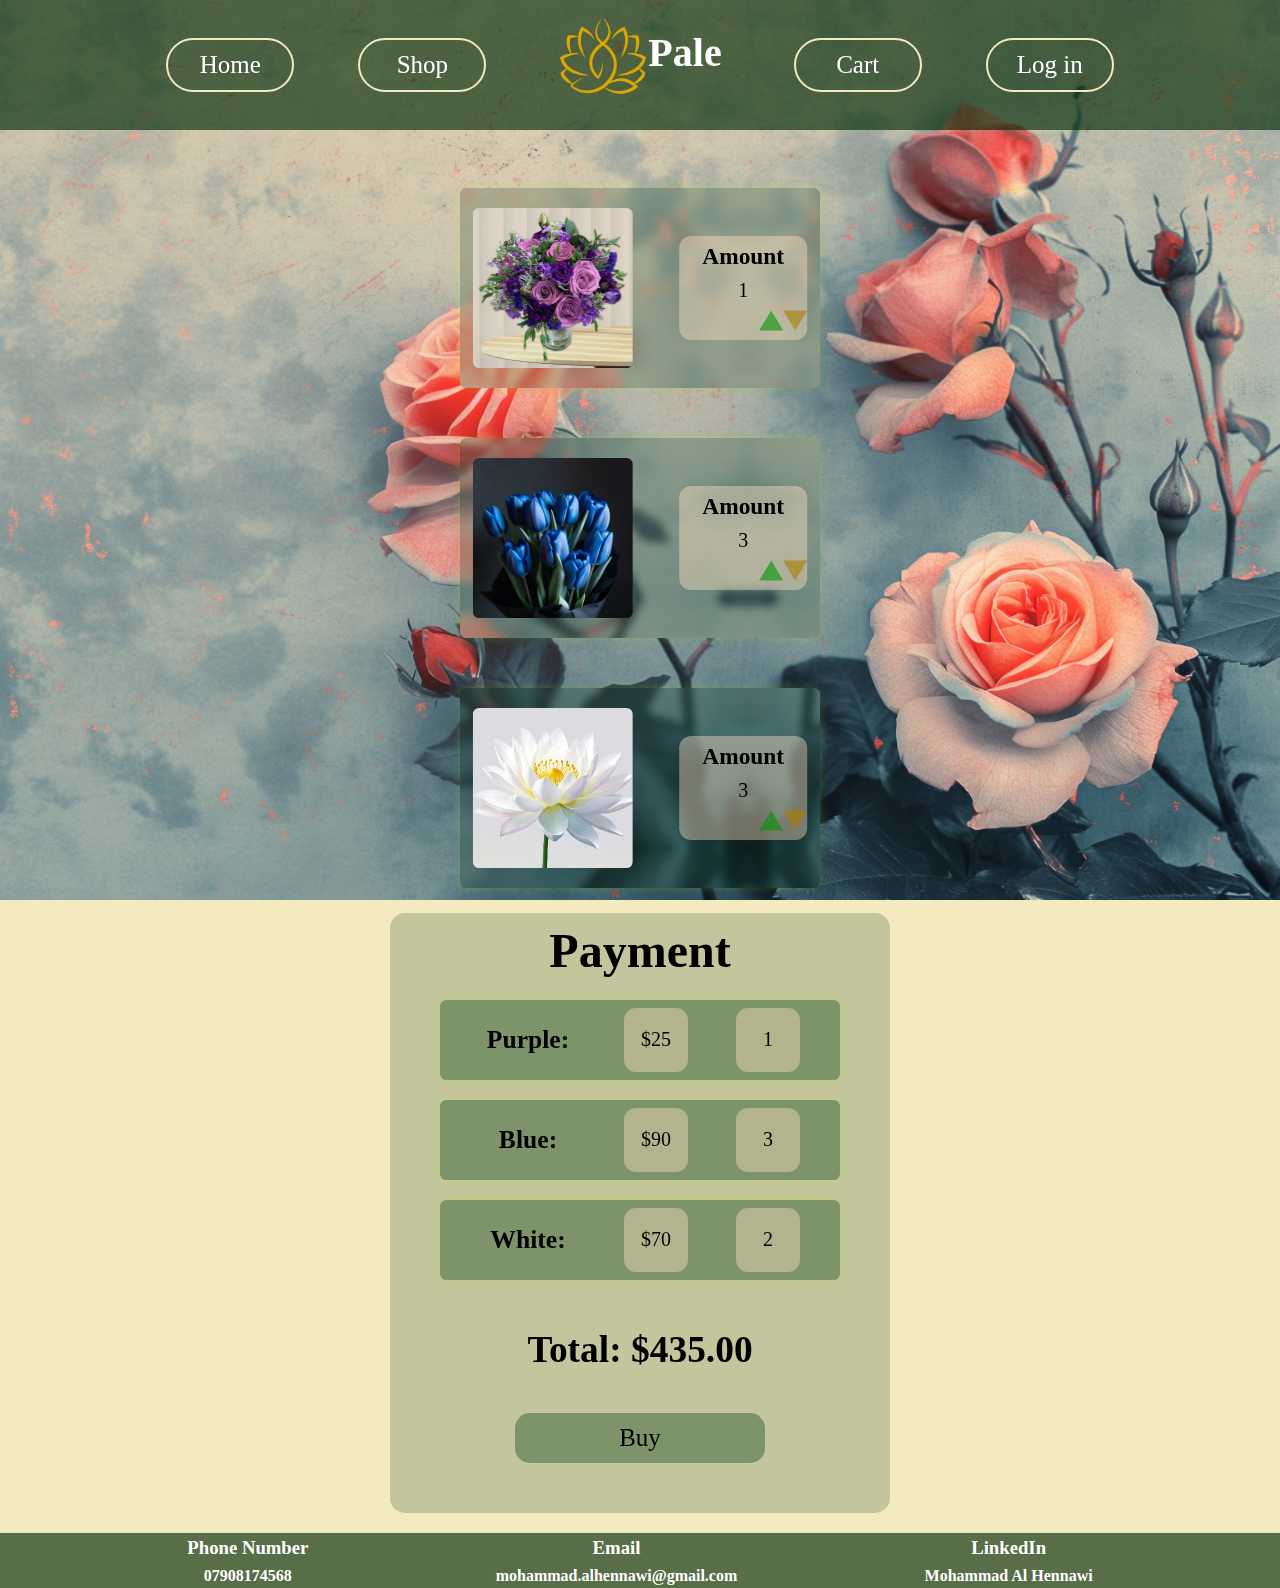
==== hollow/Cart.html @ 89abf100 "Add files via upload" ====
<!DOCTYPE html>
<html lang="en">
<head>
    <meta charset="UTF-8">
    <meta name="viewport" content="width=device-width, initial-scale=1.0">
    <link rel="stylesheet" href="css/shop.css">
    <link rel="stylesheet" href="css/cart.css">
    <link rel="stylesheet" href="bootstrap-5.3.3-dist/css/bootstrap-grid.css">
    <title>Cart Page</title>
</head>
<body>
    <header>
        <div class="top-bar">
            <nav>
                <ul>
                    <li><a href="index.html">Home</a></li>
                    <li><a href="shop.html">Shop</a></li>
                </ul>
                <div class="image-wrapper">
                    <img src="./img/flower.png" id="logo" alt="Logo">
                    <h1 id="pale">Pale</h1>
                </div>
                <ul>
                    <li><a href="cart.html">Cart</a></li>
                    <li><a href="login.html">Log in</a></li>
                </ul>
            </nav>
        </div>
    </header>
    <main>
        <div class="col row-cols-1 row-cols-sm-2 row-cols-md-4 row-cols-lg-10 cart">
            <div class="item">
                <img src="./img/Lavender-Dreams-Bouquet.png" alt="Lavender Dreams Bouquet">
                <div class="amount">
                    <h3>Amount</h3>
                    <p>1</p>
                    <div class="button">
                        <div class="add"></div>
                        <div class="sub"></div>
                    </div>
                </div>
            </div>
            <div class="item">
                <img src="./img/b3.jpeg" alt="Blue Flowers">
                <div class="amount">
                    <h3>Amount</h3>
                    <p>3</p>
                    <div class="button">
                        <div class="add"></div>
                        <div class="sub"></div>
                    </div>
                </div>
            </div>
            <div class="item">
                <img src="./img/wBg.jpg" alt="White Flowers">
                <div class="amount">
                    <h3>Amount</h3>
                    <p>3</p>
                    <div class="button">
                        <div class="add"></div>
                        <div class="sub"></div>
                    </div>
                </div>
            </div>
        </div>
        <div class="pay">
            <h2>Payment</h2>
            <div class="total">
                <div class="item">
                    <h4>Purple: </h4>
                    <div class="price">$25</div>
                    <div class="amount">1</div>
                </div>
                <div class="item">
                    <h4>Blue: </h4>
                    <div class="price">$90</div>
                    <div class="amount">3</div>
                </div>
                <div class="item">
                    <h4>White: </h4>
                    <div class="price">$70</div>
                    <div class="amount">2</div>
                </div>
                <h3>Total: $435.00</h3>
                <button class="btn">Buy</button>
            </div>
        </div>
    </main>
    <footer>
        <div class="info">
            <h3>Phone Number</h3>
            <h4>07908174568</h4>
        </div>
        <div class="info">
            <h3>Email</h3>
            <h4><a href="mailto:mohammad.alhennawi@gmail.com">mohammad.alhennawi@gmail.com</a></h4>
        </div>
        <div class="info">
            <h3>LinkedIn</h3>
            <h4>
                <a href="https://www.linkedin.com/in/mohammad-al-hennawi-9856592b9/">Mohammad Al Hennawi</a>     
            </h4>
        </div>
    </footer>
</body>
</html>
---- hollow/css/shop.css ----
:root {
    --background-color: #f4eac0;
    --font-family: 'Times New Roman', Times, serif;
    --font-color-white: #fff;
    --font-color-black: #000;
    --primary-color: rgba(0, 40, 4, 0.643);
    --accent-color: #ff9d00;
    --secondary-bg-color: rgb(248, 226, 175);
    --hover-color: rgb(250, 154, 0);
    --transition-duration: 0.8s;
    --border-radius: 8px;
    --box-shadow: 0 0 10px rgba(170, 255, 0, 0.2);
    --nav-font-size: 25px;
    --nav-font-size-hover: 30px;
    --item-font-size: 1.8vw;
}

* {
    margin: 0;
    padding: 0;
    box-sizing: border-box;
}

body {
    height: 100%;
    background: var(--background-color) url('./img/oBg.jpg') 60% 0 no-repeat;
    background-size: cover;
    background-attachment: fixed;
    font-family: var(--font-family);
    line-height: 1.6;
    margin-top: 3px;
}

header {
    height: 130px;
    margin-bottom: 50px;
}

.top-bar {
    height: 130px;
    line-height: 2;
    top: 0;
    z-index: 1;
    position: fixed;
    width: 100%;
    background-color: var(--primary-color);
    color: var(--font-color-white);
    align-content: space-evenly;
    display: flex;
    justify-content: center;
    transition: all 1s ease;
    align-items: center;
    padding: 0 40px;
}

.top-bar nav {
    display: flex;
    align-items: center;
    align-content: center;
    justify-items: center;
}

.top-bar ul {
    list-style: none;
    display: flex;
    align-items: center;
    align-content: center;
    margin: 20px;
}

.top-bar ul li {
    padding: 0;
    width: min(200px, 10vw);
    margin: 2.5vw;
    border: 2px solid var(--background-color);
    border-radius: 50px;
    text-align: center;    
}

.top-bar ul li a {
    font-family: var(--font-family);
    color: var(--font-color-white);
    text-decoration: none;
    font-size: var(--nav-font-size);
    transition: all var(--transition-duration) ease;
}
.top-bar ul li:hover{
    transition: all var(--transition-duration) ease;
    border-radius: 10px;
}
.top-bar ul li a:hover {
    color: var(--accent-color);
    font-size: var(--nav-font-size-hover);
    transition: all var(--transition-duration) ease;
    text-align: center;
}

.top-bar ul:hover {
    list-style: none;
    padding: 0;
    margin: 20px;
    transition: all var(--transition-duration) ease;
}

.image-wrapper {
    margin-top: -15px;
    margin-left: 20px;
    margin-right: 20px;
    position: relative;
    display: flex;
    text-align: center;
    font-family: Georgia, serif;
    font-feature-settings: "smcp", "zero";
    font-size: 20px;
    transition: all var(--transition-duration) ease;
}

.image-wrapper img {
    height: 90px;
    display: block;
}

.image-wrapper::after {
    content: '';
    font-size: 0px;
    position: absolute;
    left: 0;
    bottom: -10px;
    width: 100%;
    height: 4px;
    border-radius: 4px;
    background-color: var(--font-color-white);
    transform: scaleX(0);
    transition: all 1s ease;
    padding: 0;
    margin: 0;
}

.image-wrapper:hover::after {
    transform: scaleX(1.6);
    filter: drop-shadow(0 -10px 20px #fa9a00);
    background-color: var(--hover-color);
}

.image-wrapper:hover {
    padding: 0;
    margin-bottom: 5px;
    font-size: 30px;
    color: var(--accent-color);
    transition: all var(--transition-duration) ease;
    filter: drop-shadow(0 0 60px #fa9a00);
}

.text {
    font-size: 20px;
    text-align: center;
}
#message {
    height: 3em;
    width: 360px;
    z-index: 1;
    position: fixed;
    top: 150px;;
    margin: 10px 0;
    padding: 10px;
    background: rgba(53, 34, 1, 0.266);
    -webkit-backdrop-filter: blur(5px);
    backdrop-filter: blur(5px);
    border-radius: 15px;
    color: #000000;
    display: flex;
    text-align: center;
    align-content: center;
    font-size: 1.5em;
    box-shadow: 0 0 15px rgba(53, 34, 1, 2)
}
main {
    padding-left: 10%;
    padding-right: 10%;
    display: flex;
    flex-direction: column;
    justify-content: center;
    justify-items: center;
    align-content: center;
    align-items: center;
}
.items{
    min-height: 1080px;
    margin-bottom: 30px;
}
.cart, .items img {
    width: 100%;
    height: 70%;
    object-fit: cover;
    border-radius: 8px;
}
.item {
    background: rgba(1, 53, 15, 0.2);
    -webkit-backdrop-filter: blur(5px);
    backdrop-filter: blur(5px);
    font-family: var(--font-family);
    display: flexbox;
    height: 450px;
    padding: 20px;
    border-radius: var(--border-radius);
    box-shadow: var(--box-shadow);
    justify-content: center;
    align-items: center;
    text-align: center;
    font-size: 1.5em;
    transform: scale(.9);
    transition: all var(--transition-duration) ease;
    align-content: center;
}

.item h3 {
    margin-top: -10px;
}

.more a {
    font-weight: 900;
    width: 2em;
    height: 2em;
    font-size: 100%;
    transition: all var(--transition-duration) ease;
    text-decoration: none;
    color: var(--font-color-black);
    text-align: center;
    align-items: center;
    line-height: 2em;
}

.item .more {
    position: relative;
    display: flex;
    justify-content: center;
    align-content: center;
    margin: 0px;
}

.item:hover {
    transform: scale(1.06);
    transition: all var(--transition-duration) ease;
    justify-content: center;
    align-content: center;
}

.more a:hover {
    background-color: var(--font-color-white);
    border-radius: 50%;
    filter: drop-shadow(0 0 10px #ffffff);
    transition: all var(--transition-duration) ease;
}


#item1:hover {
    background-color: #9072c4;
    filter: drop-shadow(0 0 50px #5d00ff);
}

#item2:hover {
    background-color: #c472b8;
    filter: drop-shadow(0 0 50px #ff00d9);
}

#item3:hover {
    background-color: #d8c077;
    filter: drop-shadow(0 0 50px #c89600);
}

#item4:hover {
    background-color: #c44a4a;
    filter: drop-shadow(0 0 50px #ff0000);
}

#item5:hover {
    background-color: #ebb930;
    filter: drop-shadow(0 0 50px #ffbb00);
}

#item6:hover {
    background-color: var(--font-color-white);
    filter: drop-shadow(0 0 50px #ffffff);
}

#item7:hover {
    background-color: #5a7bcf;
    filter: drop-shadow(0 0 50px #0048ff);
}

#item8:hover {
    background-color: var(--font-color-black);
    color: var(--font-color-white);
    filter: drop-shadow(0 0 50px #000);
}

#item8:hover a {
    color: var(--font-color-white);
}
#item9:hover {
    background-color: #e1dd00;
    filter: drop-shadow(0 0 50px #fffb00);
}

#white a:hover {
    background-color: var(--font-color-black);
    color: var(--font-color-white);
    filter: drop-shadow(0 0 10px #000000);
}

#black a:hover {
    background-color: var(--font-color-white);
    color: var(--font-color-black);
}

footer {
    position: relative;
    bottom: 0;
    color: var(--font-color-white);
    font-family: var(--font-family);
    background-color: var(--primary-color);
    width: 100%;
    display: flex;
    justify-content: space-evenly;
    justify-items: center;
}

footer .info {
    display: flexbox;
    text-align: center;
    justify-content: center;
}

footer .info a {
    color: var(--font-color-white);
    text-decoration: none;
}

footer .info a:hover {
    color: var(--hover-color);
}
---- hollow/css/cart.css ----
body {
    height: 100%;
    background: var(--background-color) url('./img/roseBg.jpg') 60% 0 no-repeat;
    background-size: cover;
    background-attachment: fixed;
    font-family: var(--font-family);
    line-height: 1.6;
    margin-top: 3px;
}
main{
    margin-top: -20px;
    margin-bottom: 20px;
}
.cart{
    width: 450px;
}
.item{
    display: flex;
    transform: scale(.8);
    padding: 16px;
    align-content: space-around;
    justify-content: space-between;
    justify-items: center;
    align-items: center;
    min-width: 100%;
    max-height: 250px;
    font-size: 1em;
}
.item:hover{
    transform: scale(.9);
    align-content: space-around;
    justify-content: space-between;
    box-shadow: 0 0 10px rgba(0, 40, 4, 1);
}
.cart img{
    height: 200px;
    width: 200px;
    object-fit: cover;
    border-radius: 8px;
}
.price, .amount{
    font-size: 25px;
    display: flexbox;
    width: 160px;
    height: 130px;
    background-color: rgba(255, 228, 196, 0.41);
    border-radius: 15px;
    text-align: center;
    align-content: center;
    justify-self: start;
}
.button{
    margin-top: 5px;
    display: flex;
    align-self: end;
    justify-self: end;
    justify-content: center;
}
.add {
    width: 0; 
    height: 0; 
    border-left: 15px solid transparent;
    border-right: 15px solid transparent;
    border-bottom: 25px solid rgba(1, 148, 4, 0.611);
    transform: scale(1);
    transition-duration: var(--transition-duration);
}
.sub {
    width: 0; 
    height: 0; 
    border-left: 15px solid transparent;
    border-right: 15px solid transparent;
    border-top: 25px solid rgba(172, 126, 0, 0.611);
    transition-duration: var(--transition-duration);
}

.add:hover{
    transform: scale(1.3);
    transition-duration: var(--transition-duration);
}
.sub:hover{
    transform: scale(1.3);
    transition-duration: var(--transition-duration);
}
.pay{
    width: 500px;
    background: rgba(1, 53, 15, 0.2);
    -webkit-backdrop-filter: blur(5px);
    backdrop-filter: blur(5px);
    border-radius: 15px;
    font-size: 2em;
    --primary-color: rgba(0, 40, 4, 0.643);
    text-align: center;
}

.pay button{
    background: rgba(1, 53, 15, 0.2);
    -webkit-backdrop-filter: blur(5px);
    backdrop-filter: blur(5px);
    border-radius: 15px;
    height: 2em;
    width: 50%;
    border: 0px;
    text-align: center;
    align-content: center;
    justify-content: center;
    align-items: center;
    color: #000000;
    font-size: 25px;
    font-family: var(--font-family);
    transform: scale(1) translateY(0px);
    transition: all var(--transition-duration) ease;
    margin-bottom: 50px;
}
.pay .item{
    height: 20px;
    padding: 50px;
}
.pay h4{
    width: 30%;
}
.pay .amount, .price{
    height: 80px;
    width: 80px;
    justify-self: end;
}
.pay h3{
    margin: 30px;
}
.pay button:hover{
    transform: scale(1.3) translateY(-10px);
    color: #ffffff;
    background-color: rgb(250, 154, 0);
    box-shadow: 0 0 10px rgb(250, 154, 0);
    transition: all var(--transition-duration) ease;
}
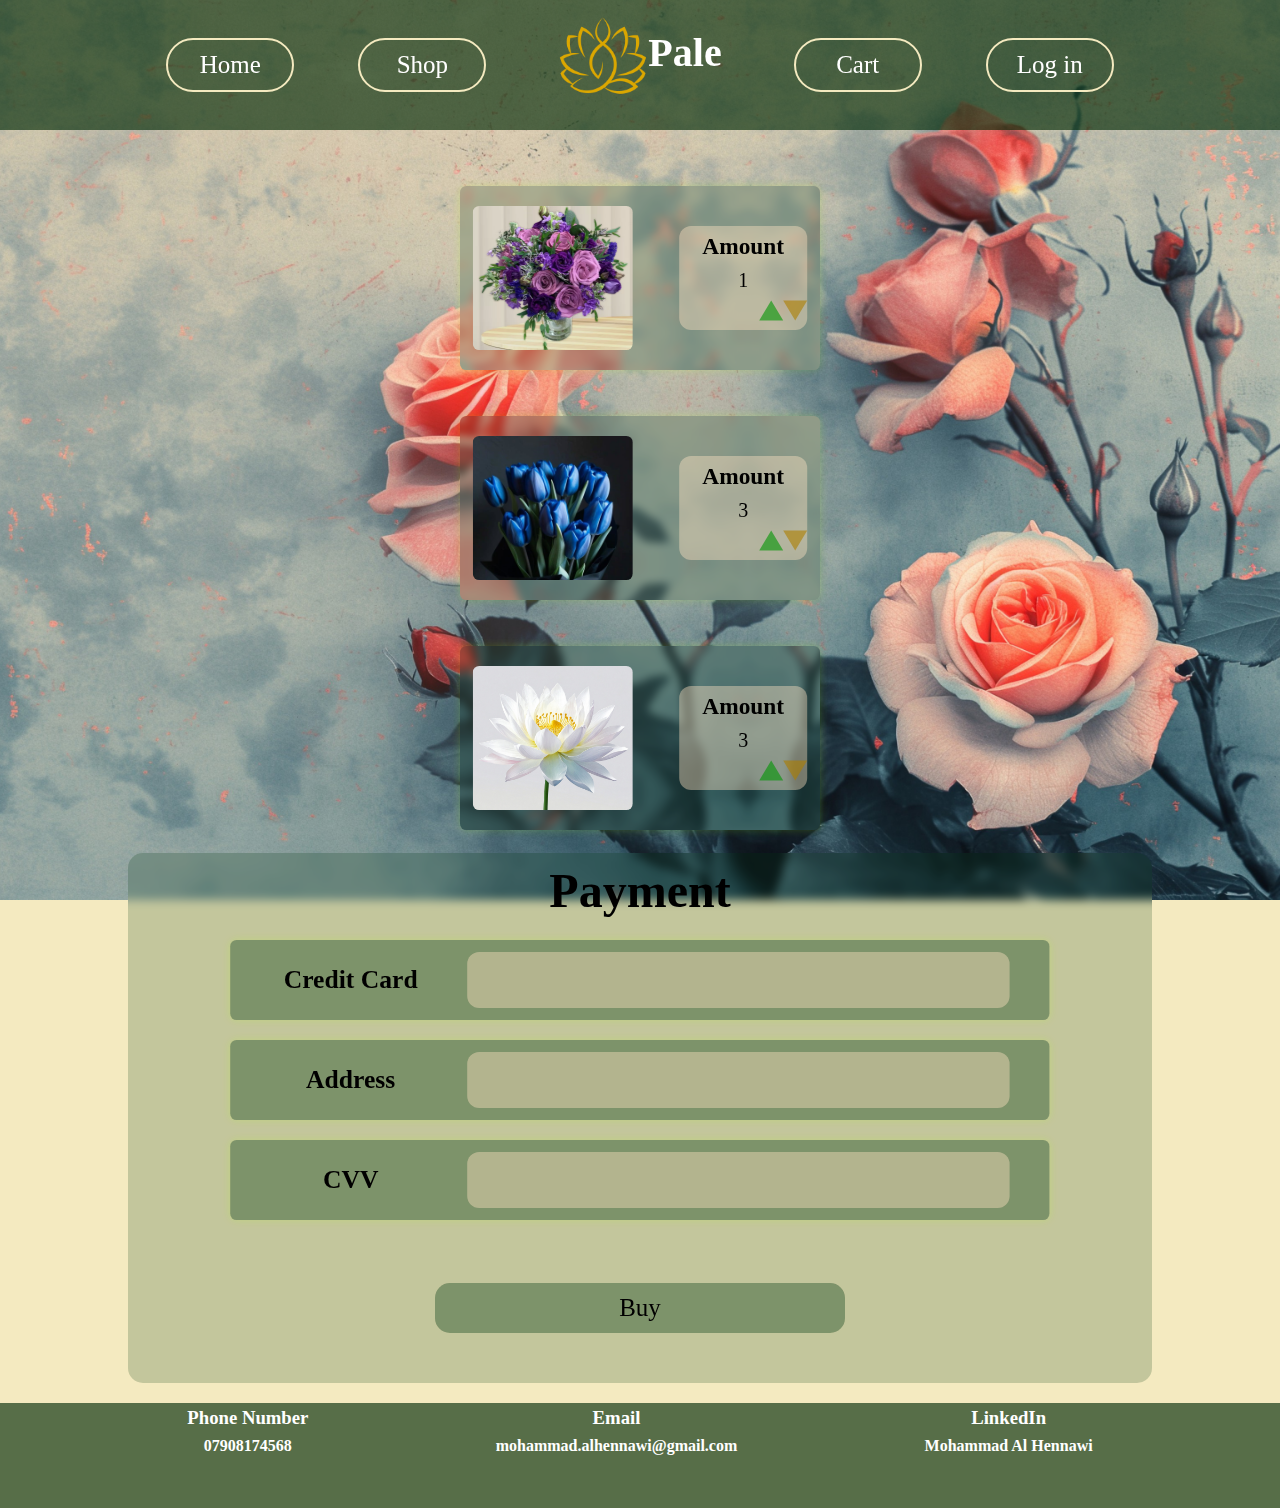
==== commit 54e3817d: "Add files via upload" ====
--- a/hollow/Cart.html
+++ b/hollow/Cart.html
@@ -10,22 +10,30 @@
 </head>
 <body>
     <header>
-        <div class="top-bar">
-            <nav>
-                <ul>
-                    <li><a href="index.html">Home</a></li>
-                    <li><a href="shop.html">Shop</a></li>
-                </ul>
-                <div class="image-wrapper">
-                    <img src="./img/flower.png" id="logo" alt="Logo">
-                    <h1 id="pale">Pale</h1>
-                </div>
-                <ul>
-                    <li><a href="cart.html">Cart</a></li>
-                    <li><a href="login.html">Log in</a></li>
-                </ul>
-            </nav>
-        </div>
+        <div class="header">
+            <div class="top-bar">
+                <nav>
+                    <ul id="list1" class="list">
+                        <li><a href="index.html">Home</a></li>
+                        <li><a href="Shop.html">Shop</a></li>
+                    </ul>
+                    <div class="image-wrapper">
+                        <img src="img/flower.png" id="logo">
+                        <h1 id="pale">Pale</h1>
+                    </div>
+                    <ul id="list2" class="list">
+                        <li><a href="Cart.html">Cart</a></li>
+                        <li><a href="">Log in</a></li>
+                    </ul>
+                    <button class="menu" id="menu1">Menu</button>
+                    <ul id="list3" class="list">
+                        <li><a href="index.html">Home</a></li>
+                        <li><a href="Shop.html">Shop</a></li>
+                        <li><a href="Cart.html">Cart</a></li>
+                        <li><a href="">Log in</a></li>
+                    </ul>
+                </nav>
+            </div>
     </header>
     <main>
         <div class="col row-cols-1 row-cols-sm-2 row-cols-md-4 row-cols-lg-10 cart">
@@ -65,25 +73,21 @@
         </div>
         <div class="pay">
             <h2>Payment</h2>
-            <div class="total">
+            <div class="info">
                 <div class="item">
-                    <h4>Purple: </h4>
-                    <div class="price">$25</div>
-                    <div class="amount">1</div>
+                    <h4>Credit Card</h4>
+                    <input type="text">
                 </div>
                 <div class="item">
-                    <h4>Blue: </h4>
-                    <div class="price">$90</div>
-                    <div class="amount">3</div>
+                    <h4>Address</h4>
+                    <input type="text">
                 </div>
                 <div class="item">
-                    <h4>White: </h4>
-                    <div class="price">$70</div>
-                    <div class="amount">2</div>
-                </div>
-                <h3>Total: $435.00</h3>
-                <button class="btn">Buy</button>
+                    <h4>CVV</h4>
+                    <input type="text" id="cvv">
+                </div>     
             </div>
+            <button class="btn" id="btn1">Buy</button>
         </div>
     </main>
     <footer>
@@ -102,5 +106,7 @@
             </h4>
         </div>
     </footer>
+    <script src="./js/index.js"></script>
+    <script src="./js/cart.js"></script>
 </body>
 </html>
--- a/hollow/css/shop.css
+++ b/hollow/css/shop.css
@@ -84,11 +84,11 @@
     font-size: var(--nav-font-size);
     transition: all var(--transition-duration) ease;
 }
-.top-bar ul li:hover{
+.top-bar .menu, .top-bar ul li:hover{
     transition: all var(--transition-duration) ease;
     border-radius: 10px;
 }
-.top-bar ul li a:hover {
+.top-bar .menu:hover, .top-bar ul li a:hover {
     color: var(--accent-color);
     font-size: var(--nav-font-size-hover);
     transition: all var(--transition-duration) ease;
@@ -137,7 +137,7 @@
 }
 
 .image-wrapper:hover::after {
-    transform: scaleX(1.6);
+    transform: scaleX(1.2);;
     filter: drop-shadow(0 -10px 20px #fa9a00);
     background-color: var(--hover-color);
 }
@@ -339,3 +339,61 @@
 footer .info a:hover {
     color: var(--hover-color);
 }
+.menu{
+    width: 100px;
+    height: 50px;
+    font-family: var(--font-family);
+    font-size: 25px;
+    background-color: #ff000000;
+    margin: 2.5vw;
+    border: 2px solid var(--background-color);
+    color: #ffffff;
+    display: none;
+  }
+.list-menu{
+    gap: 2px;
+    position: absolute;
+    right: 100px;
+    top: 130px;
+    max-height: 600px;
+    width: 150px;
+    justify-content: center;
+    display: flex !important;
+    flex-wrap: wrap;
+    background-color: var(--primary-color);
+    border-radius: 15px;
+    
+  }
+  
+@media (max-width: 800px) {
+    
+    header .top-bar{
+        height: 120px;
+      }
+    header .top-bar ul{
+      display: none;
+     }
+     header .top-bar ul li{
+      width: 100px;
+     }
+    .menu{
+      display: block;
+     }
+    section{
+      width: 100%;
+    }
+    footer{
+        padding: 10px;
+        display: flex;
+        flex-direction: column;
+        gap: 10px;
+    };
+  }
+@media (min-width: 800px) {
+    #list3{
+      display: none;
+    }
+    .list-menu{
+      display: none !important;
+    }
+  }
--- a/hollow/css/cart.css
+++ b/hollow/css/cart.css
@@ -23,7 +23,7 @@
     justify-items: center;
     align-items: center;
     min-width: 100%;
-    max-height: 250px;
+    max-height: 230px;
     font-size: 1em;
 }
 .item:hover{
@@ -33,12 +33,13 @@
     box-shadow: 0 0 10px rgba(0, 40, 4, 1);
 }
 .cart img{
-    height: 200px;
-    width: 200px;
+    height: 180px;
+    width: 180px;
+    min-width: 200px;
     object-fit: cover;
     border-radius: 8px;
 }
-.price, .amount{
+.pay input, .amount{
     font-size: 25px;
     display: flexbox;
     width: 160px;
@@ -83,7 +84,7 @@
     transition-duration: var(--transition-duration);
 }
 .pay{
-    width: 500px;
+    width: 100%;
     background: rgba(1, 53, 15, 0.2);
     -webkit-backdrop-filter: blur(5px);
     backdrop-filter: blur(5px);
@@ -99,7 +100,7 @@
     backdrop-filter: blur(5px);
     border-radius: 15px;
     height: 2em;
-    width: 50%;
+    width: 40%;
     border: 0px;
     text-align: center;
     align-content: center;
@@ -113,19 +114,30 @@
     margin-bottom: 50px;
 }
 .pay .item{
+    width: 100%;
     height: 20px;
     padding: 50px;
+    padding-left: 5px;
+    display: flexbox;
+    align-content: space-between;
+    justify-content: space-between;
 }
 .pay h4{
     width: 30%;
 }
-.pay .amount, .price{
-    height: 80px;
-    width: 80px;
-    justify-self: end;
-}
+
 .pay h3{
     margin: 30px;
+}
+.info {
+    margin-bottom: 50px;
+    gap: 5px;
+}
+.pay input{
+    margin: 0;
+    width: 70%;
+    height: 70px;
+    border: 0px;
 }
 .pay button:hover{
     transform: scale(1.3) translateY(-10px);
@@ -133,4 +145,33 @@
     background-color: rgb(250, 154, 0);
     box-shadow: 0 0 10px rgb(250, 154, 0);
     transition: all var(--transition-duration) ease;
+}
+@media (max-width: 800px) {
+    header .top-bar{
+        height: 120px;
+      }
+    .info .item {
+        gap: 20px;
+        padding: 20px;
+        height: 100%;
+        display: flex;
+    }
+    main{
+        display:  block !important;
+        padding: 0 ;
+    }
+    .cart{
+        width: 100%;
+        gap: 200px;
+        margin: 0;
+    }
+    .cart .item{
+        justify-self: center;
+        width: 100%;
+        gap: 20px;
+    }
+    .item .amount{
+        width: 160px;
+        height: 130px;
+    }
 }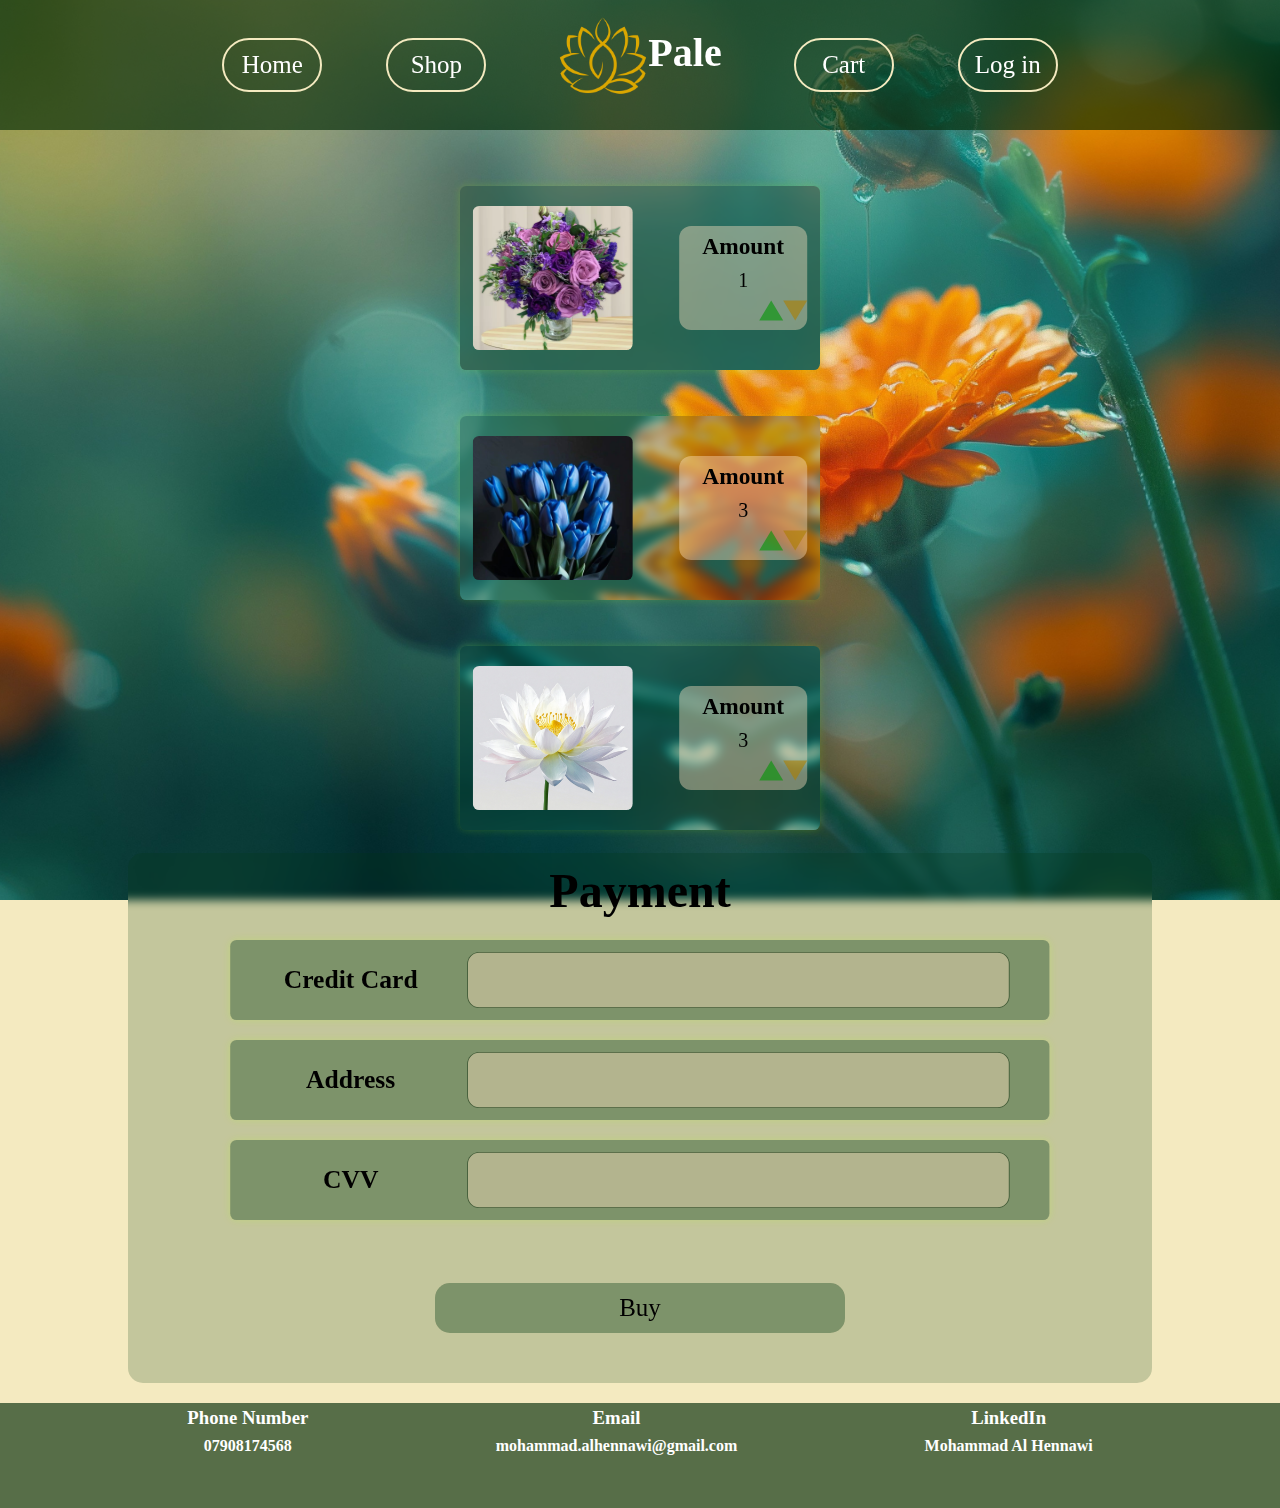
==== commit c670065f: "Add files via upload" ====
--- a/hollow/Cart.html
+++ b/hollow/Cart.html
@@ -23,14 +23,14 @@
                     </div>
                     <ul id="list2" class="list">
                         <li><a href="Cart.html">Cart</a></li>
-                        <li><a href="">Log in</a></li>
+                        <li><a href="logIn.html">Log in</a></li>
                     </ul>
                     <button class="menu" id="menu1">Menu</button>
                     <ul id="list3" class="list">
                         <li><a href="index.html">Home</a></li>
                         <li><a href="Shop.html">Shop</a></li>
                         <li><a href="Cart.html">Cart</a></li>
-                        <li><a href="">Log in</a></li>
+                        <li><a href="logIn.html">Log in</a></li>
                     </ul>
                 </nav>
             </div>
@@ -42,7 +42,7 @@
                 <div class="amount">
                     <h3>Amount</h3>
                     <p>1</p>
-                    <div class="button">
+                    <div class="button" id="button0">
                         <div class="add"></div>
                         <div class="sub"></div>
                     </div>
@@ -53,7 +53,7 @@
                 <div class="amount">
                     <h3>Amount</h3>
                     <p>3</p>
-                    <div class="button">
+                    <div class="button" id="button1">
                         <div class="add"></div>
                         <div class="sub"></div>
                     </div>
@@ -64,7 +64,7 @@
                 <div class="amount">
                     <h3>Amount</h3>
                     <p>3</p>
-                    <div class="button">
+                    <div class="button" id="button2">
                         <div class="add"></div>
                         <div class="sub"></div>
                     </div>
@@ -73,18 +73,18 @@
         </div>
         <div class="pay">
             <h2>Payment</h2>
-            <div class="info">
-                <div class="item">
+            <div class="info" id="info1">
+                <div class="item in-item">
                     <h4>Credit Card</h4>
-                    <input type="text">
+                    <input type="text" class="inp" id="inp0">
                 </div>
-                <div class="item">
+                <div class="item in-item">
                     <h4>Address</h4>
-                    <input type="text">
+                    <input type="text" class="inp" id="inp1">
                 </div>
-                <div class="item">
+                <div class="item in-item">
                     <h4>CVV</h4>
-                    <input type="text" id="cvv">
+                    <input type="text" class="inp" id="inp2">
                 </div>     
             </div>
             <button class="btn" id="btn1">Buy</button>
@@ -108,5 +108,7 @@
     </footer>
     <script src="./js/index.js"></script>
     <script src="./js/cart.js"></script>
+    <script src="./js/amountModifier.js"></script>
+
 </body>
 </html>
--- a/hollow/css/shop.css
+++ b/hollow/css/shop.css
@@ -35,7 +35,6 @@
     height: 130px;
     margin-bottom: 50px;
 }
-
 .top-bar {
     height: 130px;
     line-height: 2;
@@ -51,58 +50,59 @@
     transition: all 1s ease;
     align-items: center;
     padding: 0 40px;
-}
-
-.top-bar nav {
+  }
+  
+  .top-bar nav {
     display: flex;
     align-items: center;
     align-content: center;
     justify-items: center;
-}
-
-.top-bar ul {
+  }
+  
+  .top-bar ul {
     list-style: none;
     display: flex;
     align-items: center;
     align-content: center;
     margin: 20px;
-}
-
-.top-bar ul li {
+  }
+  
+  .top-bar ul li {
     padding: 0;
-    width: min(200px, 10vw);
+    width: 100px;
     margin: 2.5vw;
     border: 2px solid var(--background-color);
     border-radius: 50px;
-    text-align: center;    
-}
-
-.top-bar ul li a {
+    text-align: center;
+    align-items: center;
+  }
+  
+  .top-bar ul li a {
     font-family: var(--font-family);
     color: var(--font-color-white);
     text-decoration: none;
     font-size: var(--nav-font-size);
     transition: all var(--transition-duration) ease;
-}
-.top-bar .menu, .top-bar ul li:hover{
+  }
+  .top-bar .menu, .top-bar ul li:hover{
     transition: all var(--transition-duration) ease;
     border-radius: 10px;
-}
-.top-bar .menu:hover, .top-bar ul li a:hover {
+  }
+  .top-bar .menu:hover, .top-bar ul li a:hover {
     color: var(--accent-color);
     font-size: var(--nav-font-size-hover);
     transition: all var(--transition-duration) ease;
     text-align: center;
-}
-
-.top-bar ul:hover {
+  }
+  
+  .top-bar ul:hover {
     list-style: none;
     padding: 0;
     margin: 20px;
     transition: all var(--transition-duration) ease;
-}
-
-.image-wrapper {
+  }
+  
+  .image-wrapper {
     margin-top: -15px;
     margin-left: 20px;
     margin-right: 20px;
@@ -113,14 +113,14 @@
     font-feature-settings: "smcp", "zero";
     font-size: 20px;
     transition: all var(--transition-duration) ease;
-}
-
-.image-wrapper img {
+  }
+  
+  .image-wrapper img {
     height: 90px;
     display: block;
-}
-
-.image-wrapper::after {
+  }
+  
+  .image-wrapper::after {
     content: '';
     font-size: 0px;
     position: absolute;
@@ -134,14 +134,14 @@
     transition: all 1s ease;
     padding: 0;
     margin: 0;
-}
-
-.image-wrapper:hover::after {
-    transform: scaleX(1.2);;
+  }
+  
+  .image-wrapper:hover::after {
+    transform: scaleX(1.2);
     filter: drop-shadow(0 -10px 20px #fa9a00);
     background-color: var(--hover-color);
-}
-
+  }
+  
 .image-wrapper:hover {
     padding: 0;
     margin-bottom: 5px;
@@ -149,8 +149,18 @@
     color: var(--accent-color);
     transition: all var(--transition-duration) ease;
     filter: drop-shadow(0 0 60px #fa9a00);
-}
-
+  }
+.menu{
+    width: 100px;
+    height: 50px;
+    font-family: var(--font-family);
+    font-size: 25px;
+    background-color: #ff000000;
+    margin: 2.5vw;
+    border: 2px solid var(--background-color);
+    color: #ffffff;
+    display: none;
+  }
 .text {
     font-size: 20px;
     text-align: center;
@@ -195,7 +205,7 @@
     border-radius: 8px;
 }
 .item {
-    background: rgba(1, 53, 15, 0.2);
+    background: #01350f33;
     -webkit-backdrop-filter: blur(5px);
     backdrop-filter: blur(5px);
     font-family: var(--font-family);
--- a/hollow/css/cart.css
+++ b/hollow/css/cart.css
@@ -1,6 +1,6 @@
 body {
     height: 100%;
-    background: var(--background-color) url('./img/roseBg.jpg') 60% 0 no-repeat;
+    background: var(--background-color) url('./img/oBg.jpg') 60% 0 no-repeat;
     background-size: cover;
     background-attachment: fixed;
     font-family: var(--font-family);
@@ -14,6 +14,7 @@
 .cart{
     width: 450px;
 }
+
 .item{
     display: flex;
     transform: scale(.8);
@@ -44,12 +45,13 @@
     display: flexbox;
     width: 160px;
     height: 130px;
-    background-color: rgba(255, 228, 196, 0.41);
+    background-color: #ffe4c469;
     border-radius: 15px;
     text-align: center;
     align-content: center;
     justify-self: start;
 }
+
 .button{
     margin-top: 5px;
     display: flex;
@@ -137,7 +139,11 @@
     margin: 0;
     width: 70%;
     height: 70px;
-    border: 0px;
+    border: 1px solid var(--primary-color);
+}
+.pay input:focus{
+    border-color: var(--accent-color) !important;
+    outline: none;
 }
 .pay button:hover{
     transform: scale(1.3) translateY(-10px);
@@ -174,4 +180,4 @@
         width: 160px;
         height: 130px;
     }
-}+}
